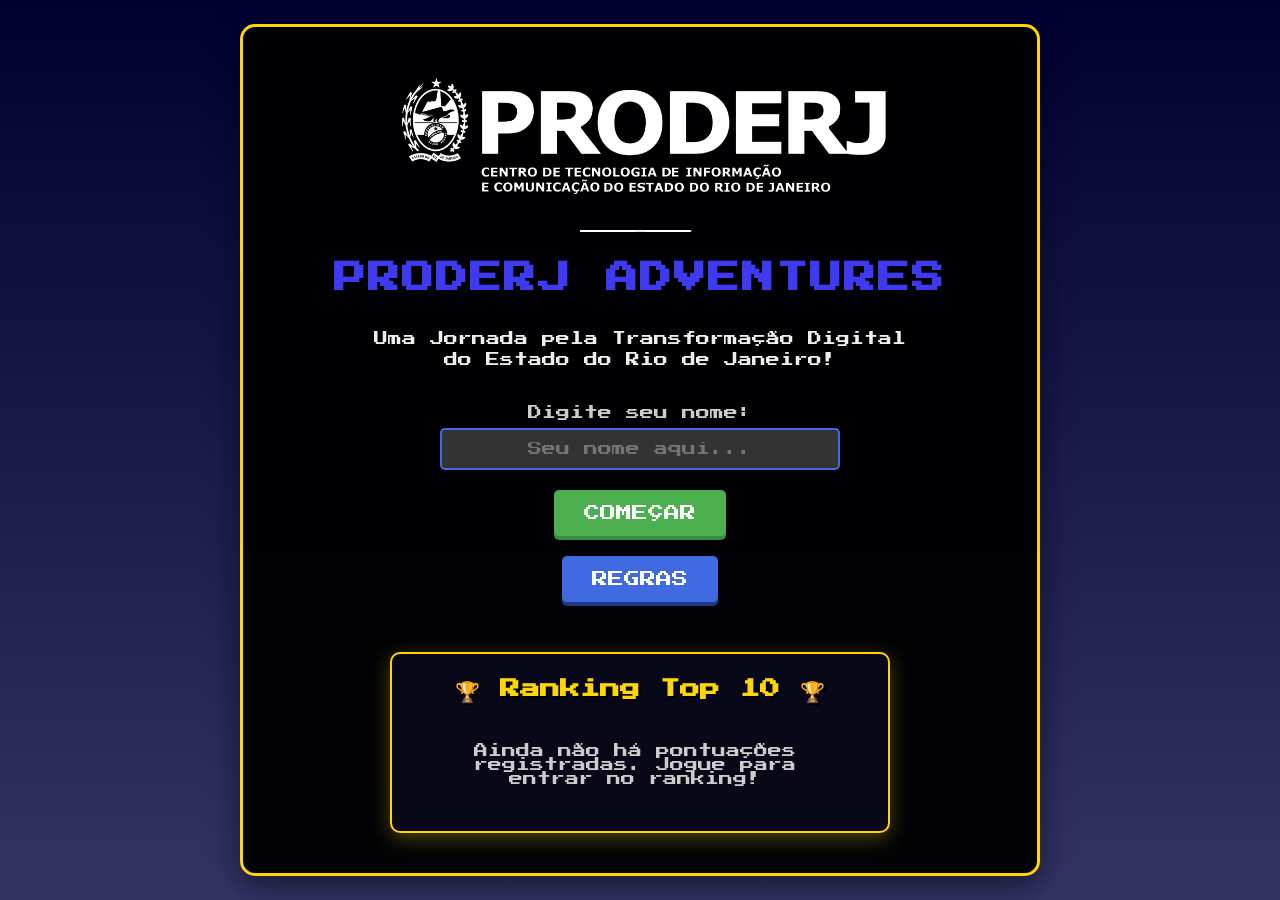
==== docs/index.html @ 59ae9b53 "Move o jogo para docs/ e prepara publicacao no GitHub Pages Reorganiza os arquivos do jogo (antes em" ====
<!DOCTYPE html>
<html lang="pt-br">
<head>
    <meta charset="UTF-8">
    <meta name="viewport" content="width=device-width, initial-scale=1.0">
    <title>PRODERJ Adventures — Jornada Digital</title>
    <link href="https://fonts.googleapis.com/css2?family=Press+Start+2P&display=swap" rel="stylesheet">
    <link rel="stylesheet" href="estilo.css">
    <link rel="stylesheet" href="animacoes.css">
</head>
<body>
    <!-- Tela de Login/Inicial -->
    <div class="tela-inicial" id="tela-inicial">
        <div class="container-login">
            <div class="logo-container">
                <img src="imagens/proderj_logo.png" alt="PRODERJ Logo" class="logo-proderj">
                <img src="imagens/mario_logo.png" alt="PRODERJ Adventures" class="logo-mario">
            </div>
            <h1 class="titulo-principal">PRODERJ ADVENTURES</h1>
            <p class="descricao-jogo">Uma Jornada pela Transformação Digital do Estado do Rio de Janeiro!</p>
            <div class="input-container">
                <label for="input-nome">Digite seu nome:</label>
                <input type="text" id="input-nome" placeholder="Seu nome aqui..." maxlength="20">
            </div>
            <button id="btn-comecar" class="btn-pixel">Começar</button>
            <button id="btn-regras" class="btn-pixel btn-secundario">Regras</button>
            <div id="ranking-container" class="ranking-container">
                <h2>🏆 Ranking Top 10 🏆</h2>
                <div id="ranking-lista" class="ranking-lista">
                    <!-- Ranking será carregado dinamicamente aqui -->
                </div>
            </div>
        </div>
    </div>

    <!-- Tela Principal do Jogo (inicialmente oculta) -->
    <div class="tela" id="tela-jogo" style="display: none;">
        <div class="painel-pause" id="painel-pause" style="display: none;">
    <h2>JOGO PAUSADO</h2>
    <button id="btn-continuar" class="btn-pixel">CONTINUAR</button>
    <button id="btn-voltar-menu-pause" class="btn-pixel btn-secundario">MENU PRINCIPAL</button>
</div>
<button id="btn-pause" class="btn-pause">⏸</button>
        <div class="marca-dagua"></div>
        <img src="imagens/mario.gif" class="Mario">
        <!-- Obstáculos serão adicionados dinamicamente aqui -->
        <!-- Elementos da UI (pontuação, game over, perguntas) serão adicionados pelo JS -->
    </div>

    <!-- Modal de Regras (inicialmente oculto) -->
    <div id="modal-regras" class="modal">
        <div class="modal-conteudo">
            <span class="fechar-modal" id="fechar-regras">&times;</span>
            <h2>📜 Regras do Jogo 📜</h2>
            <div class="regras-texto">
                <p><strong>Objetivo:</strong> Corra o máximo que puder com o robô, desviando dos obstáculos e respondendo corretamente às perguntas sobre as normas do PRODERJ nos checkpoints para ganhar imunidade e continuar!</p>
                <p><strong>Controles:</strong> Pressione a <strong>Barra de Espaço</strong> ou <strong>clique/toque</strong> na tela para fazer o robô pular.</p>
                <p><strong>Pontuação:</strong> Você ganha pontos continuamente enquanto corre.</p>
                <p><strong>Obstáculos:</strong> Canos e outros perigos aparecerão. Pule sobre eles para sobreviver!</p>
                <p><strong>Checkpoints:</strong> Ao atingir certas pontuações, você chegará a um checkpoint. O jogo pausará e uma pergunta sobre as normas do PRODERJ será exibida.</p>
                <p><strong>Quiz PRODERJ:</strong> Responda à pergunta corretamente para ganhar um período de <strong>imunidade</strong> temporária contra colisões e continuar o jogo. Se errar, é Game Over!</p>
                <p><strong>Imunidade:</strong> Durante a imunidade, o robô piscará e você não perderá se colidir com um obstáculo. Aproveite para avançar!</p>
                <p><strong>Pulo na Imunidade:</strong> Você pode pular normalmente mesmo durante o período de imunidade.</p>
                <p><strong>Game Over:</strong> O jogo termina se você colidir com um obstáculo (fora do período de imunidade) ou errar uma pergunta do checkpoint.</p>
                <p><strong>Ranking:</strong> Sua melhor pontuação será salva no ranking local. Tente chegar ao topo!</p>
            </div>
        </div>
    </div>

    <script src="api.js"></script>
    <script src="ranking.js"></script>
    <script src="perguntas_proderj.js"></script>
    <script src="script.js"></script>
</body>
</html>
---- docs/estilo.css ----
* {
    margin: 0;
    padding: 0;
    box-sizing: border-box;
    font-family: 'Press Start 2P', system-ui, sans-serif;
}

@import url('https://fonts.googleapis.com/css2?family=Press+Start+2P&display=swap');

body {
    background: linear-gradient(to bottom, #000033, #333366);
    display: flex;
    flex-direction: column;
    align-items: center;
    justify-content: center;
    min-height: 100vh;
    padding: 20px;
    color: #fff;
}
.tela {
    position: relative;
    z-index: 1;
}

/* Checkpoint progress bar */
.checkpoint-bar-container {
    width: 100%;
    height: 10px;
    background-color: rgba(255, 255, 255, 0.2);
    border-radius: 5px;
    margin-top: 10px;
    overflow: hidden;
}
/* Animação de vitória */
@keyframes confetti {
    0% { transform: translateY(0) rotate(0deg); opacity: 1; }
    100% { transform: translateY(100vh) rotate(360deg); opacity: 0; }
}

.tela-vitoria {
    position: fixed;
    top: 0;
    left: 0;
    width: 100%;
    height: 100%;
    background: rgba(0, 0, 0, 0.9);
    display: flex;
    justify-content: center;
    align-items: center;
    z-index: 100;
    flex-direction: column;
    font-family: 'Press Start 2P', cursive;
    color: #fff;
    text-align: center;
    display: none;
}



.mensagem-vitoria {
    background: rgba(74, 76, 173, 0.9);
    padding: 30px;
    border-radius: 16px;
    animation: fadeInUp 0.8s ease;
    box-shadow: 0 0 20px #00f;
    z-index: 101;
}

.confetti {
    position: absolute;
    width: 15px;
    height: 15px;
    background-color: #f00;
    opacity: 0;
    animation: confetti 3s ease-in forwards;
}

/* Cores variadas para os confetes */
.confetti:nth-child(2n) { background-color: #0f0; }
.confetti:nth-child(3n) { background-color: #00f; }
.confetti:nth-child(4n) { background-color: #ff0; }
.confetti:nth-child(5n) { background-color: #f0f; }
.confetti:nth-child(6n) { background-color: #0ff; }

.btn-vitoria {
    background-color: #ffd700;
    color: #000;
    border: none;
    padding: 15px 30px;
    margin-top: 20px;
    border-radius: 5px;
    cursor: pointer;
    font-size: 16px;
    font-family: 'Press Start 2P', cursive;
    transition: all 0.3s;
    z-index: 101;
}

.btn-vitoria:hover {
    background-color: #ffeb3b;
    transform: scale(1.05);
}

@keyframes fadeInUp {
    from {
        opacity: 0;
        transform: translateY(50px);
    }
    to {
        opacity: 1;
        transform: translateY(0);
    }
}



.checkpoint-bar {
    height: 100%;
    width: 0%;
    background: linear-gradient(to right, #4169e1, #4caf50);
    border-radius: 5px;
    transition: width 0.1s linear;
}

/* Lives display */
.vidas-container {
    margin-top: 5px;
    font-size: 14px;
}

/* --- Tela Inicial --- */
.tela-inicial {
    width: 100%;
    max-width: 800px;
    padding: 40px;
    background-color: rgba(0, 0, 0, 0.7);
    border-radius: 15px;
    box-shadow: 0 10px 30px rgba(0, 0, 0, 0.5);
    text-align: center;
    border: 3px solid #ffd700; /* Borda dourada */
    background-image: linear-gradient(rgba(0, 0, 0, 0.8), rgba(0, 0, 0, 0.8)), url('imagens/proderj_bg.png');
    background-size: cover;
    background-position: center;
    background-blend-mode: overlay;
}

.container-login {
    display: flex;
    flex-direction: column;
    align-items: center;
    gap: 20px;
}

.logo-container {
    display: flex;
    flex-direction: column;
    align-items: center;
    gap: 10px;
    margin-bottom: 10px;
}

.logo-proderj {
    width: 520px;
    height: auto;
    margin-bottom: 5px;
}

.logo-mario {
    width: 120px;
    height: auto;
}

.titulo-principal {
    color: #3d3af1; /* Azul PRODERJ */
    font-size: 32px;
    text-shadow: 3px 3px 0 #000, -1px -1px 0 #000, 1px -1px 0 #000, -1px 1px 0 #000, 1px 1px 0 #000;
    letter-spacing: 2px;
    margin-bottom: 0;
}

.subtitulo-principal {
    color: #4169e1; /* Azul PRODERJ */
    font-size: 24px;
    text-shadow: 2px 2px 0 #000, -1px -1px 0 #000, 1px -1px 0 #000, -1px 1px 0 #000, 1px 1px 0 #000;
    letter-spacing: 1px;
    margin-top: 5px;
}


.descricao-jogo {
    font-size: 14px;
    color: #eee;
    line-height: 1.5;
    max-width: 80%;
    margin: 15px auto;
}

.input-container {
    display: flex;
    flex-direction: column;
    align-items: center;
    gap: 8px;
    width: 100%;
    max-width: 400px;
}

.input-container label {
    font-size: 14px;
    color: #ccc;
}

.input-container input[type="text"] {
    padding: 12px 15px;
    border: 2px solid #4169e1; /* Azul PRODERJ */
    border-radius: 5px;
    background-color: #333;
    color: #fff;
    font-family: 'Press Start 2P', system-ui, sans-serif;
    font-size: 14px;
    width: 100%;
    text-align: center;
    transition: border-color 0.3s, box-shadow 0.3s;
}

.input-container input[type="text"]:focus {
    outline: none;
    border-color: #ffd700;
    box-shadow: 0 0 10px rgba(255, 215, 0, 0.5);
}

.btn-pixel {
    background-color: #4caf50; /* Verde */
    color: white;
    border: none;
    padding: 15px 30px;
    border-radius: 5px;
    cursor: pointer;
    font-size: 16px;
    text-transform: uppercase;
    transition: all 0.2s;
    box-shadow: 0 4px #388e3c; /* Sombra para efeito 3D */
    position: relative;
    top: 0;
}

.btn-pixel:hover {
    background-color: #388e3c;
    top: 2px; /* Efeito de pressionar */
    box-shadow: 0 2px #388e3c;
    transform: scale(1.03);
}

.btn-pixel:active {
    top: 4px;
    box-shadow: none;
}

.btn-secundario {
    background-color: #4169e1; /* Azul PRODERJ */
    box-shadow: 0 4px #1e3a8a;
}

.btn-secundario:hover {
    background-color: #1e3a8a;
    box-shadow: 0 2px #1e3a8a;
}

/* --- Ranking Styles --- */
.ranking-container {
    margin-top: 30px;
    width: 100%;
    max-width: 500px; /* Limita largura máxima */
    background-color: rgba(10, 10, 30, 0.8); /* Fundo escuro azulado */
    padding: 25px;
    border-radius: 10px;
    border: 2px solid #ffd700; /* Borda dourada */
    box-shadow: 0 5px 20px rgba(255, 215, 0, 0.3);
}

.ranking-container h2 {
    color: #ffd700;
    font-size: 20px;
    margin-bottom: 20px;
    text-align: center;
    text-shadow: 2px 2px 0 #000;
}

#ranking-lista {
    max-height: 250px; /* Aumenta altura máxima */
    overflow-y: auto;
    padding-right: 10px; /* Espaço para scrollbar */
    /* Estilização da scrollbar (opcional, pode variar entre navegadores) */
    scrollbar-width: thin;
    scrollbar-color: #ffd700 rgba(10, 10, 30, 0.8);
}

#ranking-lista::-webkit-scrollbar {
    width: 8px;
}

#ranking-lista::-webkit-scrollbar-track {
    background: rgba(10, 10, 30, 0.8);
    border-radius: 4px;
}

#ranking-lista::-webkit-scrollbar-thumb {
    background-color: #ffd700;
    border-radius: 4px;
    border: 1px solid rgba(10, 10, 30, 0.8);
}

.ranking-tabela {
    width: 100%;
    border-collapse: collapse;
    font-size: 13px; /* Aumenta um pouco o tamanho da fonte */
}

.ranking-tabela th,
.ranking-tabela td {
    padding: 10px 15px; /* Aumenta padding */
    text-align: left;
    border-bottom: 1px solid rgba(255, 215, 0, 0.3); /* Linha dourada sutil */
}

.ranking-tabela th {
    background-color: rgba(255, 215, 0, 0.1); /* Fundo levemente dourado */
    color: #ffd700;
    text-align: center;
}

.ranking-tabela td {
    color: #eee;
}

.ranking-tabela tr:last-child td {
    border-bottom: none;
}

.ranking-tabela .posicao {
    text-align: center;
    font-weight: bold;
    color: #ffd700;
    width: 50px; /* Largura fixa para posição */
}

.ranking-tabela .nome {
    color: #fff; /* Nome em branco para destaque */
    font-weight: normal;
}

.ranking-tabela .pontuacao {
    text-align: right;
    font-weight: bold;
    color: #90EE90; /* Verde claro para pontos */
    width: 100px; /* Largura fixa para pontuação */
}

/* Destaques Top 3 */
.ranking-tabela tr.rank-1 td {
    background-color: rgba(255, 215, 0, 0.2); /* Fundo dourado */
    font-weight: bold;
}
.ranking-tabela tr.rank-1 .posicao {
    color: #fff;
    text-shadow: 0 0 5px #ffd700;
}

.ranking-tabela tr.rank-2 td {
    background-color: rgba(192, 192, 192, 0.15); /* Fundo prateado */
}
.ranking-tabela tr.rank-2 .posicao {
    color: #c0c0c0;
}

.ranking-tabela tr.rank-3 td {
    background-color: rgba(205, 127, 50, 0.15); /* Fundo bronze */
}
.ranking-tabela tr.rank-3 .posicao {
    color: #cd7f32;
}

/* Mensagens de estado */
.carregando-ranking,
.erro-ranking,
.sem-pontuacoes {
    text-align: center;
    color: #ccc;
    font-size: 14px;
    padding: 20px;
}

/* --- Tela do Jogo --- */
.tela {
    width: 100%;
    max-width: 1500px;
    height: 700px;
    margin: auto;
    border-bottom: #000000 15px solid; /* Azul PRODERJ */
    position: relative;
    background: linear-gradient(#303d8a, #694492);
    overflow: hidden;
    box-shadow: 0 10px 30px rgba(0, 0, 0, 0.5);
    border-radius: 10px 10px 0 0;
}

/* Marca d'água PRODERJ */
.marca-dagua {
    position: absolute;
    top: 0;
    left: 0;
    width: 100%;
    height: 100%;
    background-image: url('imagens/proderj_watermark.png');
    background-repeat: no-repeat;
    background-position: center;
    background-size: 40%;
    opacity: 0.5; /* Aumentada a opacidade */
    pointer-events: none;
    z-index: 2;
}

.obstaculo {
    position: absolute;
    bottom: 0; /* Garante que o obstáculo comece no chão */
    z-index: 5; /* Atrás do Mario */
    filter: drop-shadow(2px 4px 6px rgba(0, 0, 0, 0.3));
}

.cano-baixo, .cano-medio, .cano-alto {
    width: 800px;
    animation: animaCano 1.8s infinite linear;
}

/* Adicionar classes específicas se necessário para altura */
.cano-baixo { height: 400px; } /* Exemplo */
.cano-medio { height: 150px; } /* Exemplo */
.cano-alto { height: 200px; } /* Exemplo */

@keyframes animaCano {
    from { right: -80px; }
    to { right: 100%; }
}

.Mario {
    width: 150px; /* Tamanho do personagem */
    position: absolute;
    bottom: 0;
    left: 50px;
    transition: transform 0.1s;
    filter: drop-shadow(2px 4px 6px rgba(0, 0, 0, 0.2));
    z-index: 10;
}

.pulo {
    animation: marioPulando 500ms ease-out;
}

@keyframes marioPulando {
    0% {bottom: 0; transform: rotate(0deg);}
    20% {transform: rotate(-5deg);}
    50% {bottom: 250px; transform: rotate(0deg);}
    80% {transform: rotate(5deg);}
    100% {bottom: 0; transform: rotate(0deg);}
}

.imunidade {
    animation: piscar 0.3s infinite alternate;
}
.btn-pixel:hover {
    transform: scale(1.05);
    transition: transform 0.2s ease-in-out;
}

@keyframes piscar {
    from { opacity: 1; }
    to { opacity: 0.5; }
}


/* --- Elementos da UI no Jogo --- */
.painel-pontuacao {
    position: absolute;
    top: 20px;
    left: 20px;
    background-color: rgba(10, 10, 30, 0.8); /* Fundo escuro */
    color: white;
    padding: 10px 15px;
    border-radius: 5px;
    font-size: 14px;
    z-index: 20;
    display: flex;
    flex-direction: column;
    gap: 5px;
    box-shadow: 0 2px 10px rgba(0, 0, 0, 0.3);
    border: 1px solid #4169e1;
}

.checkpoint-bar-container {
    width: 150px; /* Largura da barra */
    height: 8px;
    background-color: rgba(255, 255, 255, 0.2);
    border-radius: 4px;
    margin-top: 5px;
    overflow: hidden;
}

.checkpoint-bar {
    height: 100%;
    width: 0%;
    background: linear-gradient(to right, #4169e1, #ffd700); /* Gradiente azul para dourado */
    border-radius: 4px;
    transition: width 0.1s linear;
}

.vidas-container {
    margin-top: 5px;
    font-size: 14px;
}

.painel-game-over {
    position: absolute;
    top: 50%;
    left: 50%;
    transform: translate(-50%, -50%);
    background-color: rgba(0, 0, 0, 0.85);
    color: white;
    padding: 30px;
    border-radius: 10px;
    text-align: center;
    z-index: 50;
    display: none; /* Controlado por JS */
    flex-direction: column;
    gap: 15px;
    box-shadow: 0 0 30px rgba(0, 0, 0, 0.5);
    border: 2px solid #ff5252;
    min-width: 350px;
}

.painel-game-over h2 {
    color: #ff5252;
    font-size: 28px;
    margin-bottom: 10px;
}

.painel-game-over p {
    margin-bottom: 15px;
    font-size: 16px;
}

.painel-game-over button {
    background-color: #4caf50;
    color: white;
    border: none;
    padding: 12px 20px;
    margin: 5px;
    border-radius: 5px;
    cursor: pointer;
    font-size: 16px;
    transition: all 0.2s;
    font-family: 'Press Start 2P', system-ui, sans-serif;
}

.painel-game-over button:hover {
    background-color: #388e3c;
    transform: scale(1.05);
}

.animacao-game-over img {
    width: 80px;
    height: auto;
    margin-bottom: 15px;
}

.painel-game-over .btn-pixel {
    margin: 5px;
}

.painel-perguntas {
    position: absolute;
    top: 50%;
    left: 50%;
    transform: translate(-50%, -50%);
    background-color: rgba(0, 0, 0, 0.9);
    color: white;
    padding: 24px 30px;
    border-radius: 10px;
    text-align: center;
    z-index: 60;
    display: flex;
    flex-direction: column;
    gap: 16px;
    box-shadow: 0 0 30px rgba(65, 105, 225, 0.5); /* Azul PRODERJ */
    border: 3px solid #4169e1; /* Azul PRODERJ */
    width: 90%;
    max-width: 740px;
    max-height: 92%;
    overflow-y: auto;
}

.painel-perguntas h2 {
    color: #4169e1; /* Azul PRODERJ */
    font-size: 22px;
    margin-bottom: 6px;
    text-shadow: 2px 2px 4px rgba(0, 0, 0, 0.5);
}

.pergunta-container {
    display: flex;
    flex-direction: column;
    gap: 16px;
}

.pergunta-container p {
    font-size: 15px;
    line-height: 1.45;
    margin-bottom: 6px;
}

#opcoes-container {
    display: flex;
    flex-direction: column;
    gap: 10px;
}

.opcao-btn {
    background-color: #4169e1; /* Azul PRODERJ */
    color: white;
    border: none;
    padding: 14px 16px;
    border-radius: 5px;
    cursor: pointer;
    font-size: 14px;
    text-align: left;
    transition: all 0.2s;
    line-height: 1.4;
    font-family: 'Press Start 2P', system-ui, sans-serif;
}

.opcao-btn:hover {
    background-color: #1e3a8a;
    transform: translateX(5px);
}

.resposta-correta {
    background-color: #4caf50 !important;
    border: 2px solid #fff;
}

.resposta-incorreta {
    background-color: #f44336 !important;
    border: 2px solid #fff;
}

/* --- Feedback / explicação após responder --- */
.feedback-resposta {
    display: flex;
    flex-direction: column;
    gap: 8px;
    margin-top: 4px;
    padding: 12px 14px;
    border-radius: 8px;
    background-color: rgba(65, 105, 225, 0.12);
    border: 1px solid rgba(65, 105, 225, 0.5);
    animation: aparecerFeedback 0.3s ease-out;
}

.feedback-resposta .feedback-ok {
    color: #4caf50;
    font-size: 15px;
}

.feedback-resposta .feedback-erro {
    color: #f44336;
    font-size: 15px;
}

.feedback-resposta #feedback-explicacao {
    font-size: 12px;
    line-height: 1.55;
    color: #eee;
}

.btn-continuar-quiz {
    text-align: center !important;
    background-color: #4caf50 !important;
    align-self: center;
    min-width: 180px;
    margin-top: 2px;
}

.btn-continuar-quiz:hover {
    background-color: #388e3c !important;
    transform: none;
}

@keyframes aparecerFeedback {
    from { opacity: 0; transform: translateY(10px); }
    to   { opacity: 1; transform: translateY(0); }
}

/* --- Modal de Regras --- */
.modal {
    display: none;
    position: fixed;
    z-index: 100;
    left: 0;
    top: 0;
    width: 100%;
    height: 100%;
    overflow: auto;
    background-color: rgba(0, 0, 0, 0.8);
    align-items: center;
    justify-content: center;
}

.modal-conteudo {
    background-color: #222;
    margin: auto;
    padding: 24px 30px;
    border: 3px solid #4169e1;
    border-radius: 10px;
    width: 90%;
    max-width: 620px;
    max-height: 85vh;
    overflow-y: auto;
    box-shadow: 0 5px 15px rgba(0, 0, 0, 0.5);
    position: relative;
    color: #eee;
    background-image: linear-gradient(rgba(0, 0, 0, 0.9), rgba(0, 0, 0, 0.9)), url('imagens/proderj_bg.png');
    background-size: cover;
    background-position: center;
    background-blend-mode: overlay;
}

.fechar-modal {
    color: #aaa;
    position: absolute;
    top: 10px;
    right: 20px;
    font-size: 32px;
    font-weight: bold;
    cursor: pointer;
    transition: color 0.3s;
}

.fechar-modal:hover,
.fechar-modal:focus {
    color: #fff;
    text-decoration: none;
}

.modal-conteudo h2 {
    color: #4169e1;
    text-align: center;
    margin-bottom: 16px;
    font-size: 24px;
}

.regras-texto p {
    font-size: 14px;
    line-height: 1.5;
    margin-bottom: 10px;
}

.regras-texto strong {
    color: #4169e1;
}

/* --- Responsividade --- */
@media (max-width: 768px) {
    .tela-inicial {
        padding: 30px;
        max-width: 95%;
    }
    .titulo-principal { font-size: 28px; }
    .descricao-jogo { font-size: 13px; }
    .btn-pixel { font-size: 14px; padding: 12px 25px; }
    .ranking-container h2 { font-size: 18px; }
    .ranking-tabela { font-size: 12px; }
    .ranking-tabela th, .ranking-tabela td { padding: 8px 10px; }

    .tela { height: 500px; max-width: 95%; }
    .Mario { width: 120px; }
    .cano-baixo, .cano-medio, .cano-alto { width: 60px; }
    .painel-pontuacao { font-size: 12px; padding: 8px 12px; }
    .painel-perguntas h2 { font-size: 20px; }
    .pergunta-container p { font-size: 14px; }
    .opcao-btn { font-size: 13px; padding: 12px; }
    .modal-conteudo { padding: 20px; }
    .modal-conteudo h2 { font-size: 20px; }
    .regras-texto p { font-size: 13px; }
}

@media (max-width: 480px) {
    body { padding: 10px; }
    .tela-inicial { padding: 20px; }
    .titulo-principal { font-size: 22px; }
    .descricao-jogo { font-size: 12px; }
    .input-container input[type="text"] { font-size: 12px; padding: 10px 12px; }
    .btn-pixel { font-size: 12px; padding: 10px 20px; }
    .ranking-container { padding: 15px; }
    .ranking-container h2 { font-size: 16px; }
    .ranking-tabela { font-size: 11px; }
    .ranking-tabela th, .ranking-tabela td { padding: 6px 8px; }
    .ranking-tabela .posicao { width: 35px; }
    .ranking-tabela .pontuacao { width: 70px; }

    .tela { height: 400px; }
    .Mario { width: 100px; }
    .cano-baixo, .cano-medio, .cano-alto { width: 50px; }
    .painel-pontuacao { font-size: 11px; padding: 6px 10px; gap: 3px; }
    .checkpoint-bar-container { width: 100px; height: 6px; }
    .painel-perguntas { padding: 15px; max-width: 90%; }
    .painel-perguntas h2 { font-size: 18px; }
    .pergunta-container p { font-size: 13px; }
    .opcao-btn { font-size: 12px; padding: 10px; }
    .modal-conteudo { width: 95%; padding: 15px; }
    .modal-conteudo h2 { font-size: 18px; }
    .regras-texto p { font-size: 12px; }
}
@media (max-width: 768px) {
    .btn-pause {
        width: 35px;
        height: 35px;
        font-size: 20px;
        top: 15px;
        right: 15px;
    }
    
    .painel-pause {
        padding: 20px;
        width: 90%;
    }
    
    .painel-pause h2 {
        font-size: 24px;
    }
}

@media (max-width: 480px) {
    .btn-pause {
        width: 30px;
        height: 30px;
        font-size: 18px;
        top: 10px;
        right: 10px;
    }
    
    .painel-pause {
        padding: 15px;
    }
    
    .painel-pause h2 {
        font-size: 20px;
    }
}
---- docs/animacoes.css ----
/* Animação de pulo */
.Mario.pulo {
    animation: pulo 1s ease-out; /* Duração e timing do pulo */
}
/* Animação de perder vida */
@keyframes perderVida {
    0% { transform: scale(1); }
    50% { transform: scale(1.3); }
    100% { transform: scale(1); }
}

/* Botão de pause */
.btn-pause {
    position: absolute;
    top: 20px;
    right: 20px;
    background-color: rgba(255, 255, 255, 0.2);
    border: none;
    color: white;
    font-size: 24px;
    width: 50px;
    height: 50px;
    border-radius: 50%;
    cursor: pointer;
    z-index: 100;
    transition: all 0.3s;
    display: flex;
    align-items: center;
    justify-content: center;
    box-shadow: 0 2px 5px rgba(0, 0, 0, 0.3);
    text-shadow: 1px 1px 2px rgba(0, 0, 0, 0.5);
}

.btn-pause:hover {
    background-color: rgba(255, 255, 255, 0.4);
    transform: scale(1.1);
    box-shadow: 0 3px 8px rgba(0, 0, 0, 0.4);
}

.btn-pause:active {
    transform: scale(0.95);
}

/* Painel de pause */
.painel-pause {
    position: absolute;
    top: 50%;
    left: 50%;
    transform: translate(-50%, -50%);
    background-color: rgba(0, 0, 0, 0.9);
    color: white;
    padding: 30px;
    border-radius: 10px;
    text-align: center;
    z-index: 99;
    display: flex;
    flex-direction: column;
    gap: 20px;
    border: 3px solid #4169e1;
    box-shadow: 0 0 30px rgba(65, 105, 225, 0.5);
    width: 80%;
    max-width: 400px;
    display: none; 
}

.painel-pause h2 {
    color: #ffd700;
    font-size: 28px;
    margin-bottom: 10px;
    text-shadow: 2px 2px 4px rgba(0, 0, 0, 0.5);
}

.btn-pause::after {
    content: '';
    position: absolute;
    top: -5px;
    left: -5px;
    right: -5px;
    bottom: -5px;
    border-radius: 50%;
    background: radial-gradient(circle at center, rgba(255,255,255,0.4) 0%, transparent 70%);
    opacity: 0;
    transition: opacity 0.3s;
}

/* Responsividade */
@media (max-width: 768px) {
    .btn-pause {
        width: 45px;
        height: 45px;
        font-size: 22px;
    }
    
    .painel-pause {
        padding: 25px;
        width: 90%;
    }
    
    .painel-pause h2 {
        font-size: 24px;
    }
}

@media (max-width: 480px) {
    .btn-pause {
        width: 40px;
        height: 40px;
        font-size: 20px;
        top: 15px;
        right: 15px;
    }
    
    .painel-pause {
        padding: 20px;
    }
    
    .painel-pause h2 {
        font-size: 20px;
    }
}

.animacao-perder-vida {
    position: fixed;
    top: 0;
    left: 0;
    width: 100%;
    height: 100%;
    background-color: rgba(255, 0, 0, 0.3);
    z-index: 30;
    animation: perderVida 0.5s ease-out;
    pointer-events: none;
    display: flex;
    justify-content: center;
    align-items: center;
}

.mensagem-perder-vida {
    font-size: 48px;
    color: white;
    text-shadow: 3px 3px 0 #000, -1px -1px 0 #000, 1px -1px 0 #000, -1px 1px 0 #000;
    animation: pulse 0.5s infinite alternate;
}

@keyframes pulse {
    from { transform: scale(1); opacity: 1; }
    to { transform: scale(1.2); opacity: 0.8; }
}

/* Efeito de tremor na tela 
@keyframes shakeScreen {
    0% { transform: translateX(0); }
    25% { transform: translateX(-10px); }
    50% { transform: translateX(10px); }
    75% { transform: translateX(-10px); }
    100% { transform: translateX(0); }
}

.tela-tremendo {
    animation: shakeScreen 0.3s linear;
}
*/
/* Animação do cano */
@keyframes animaCano {
    from {
        right: -80px; /* Começa fora da tela */
    }
    to {
        right: 100%; /* Termina fora da tela à esquerda */
    }
}

.obstaculo {
    position: absolute;
    bottom: 0;
    width: 80px; /* Largura padrão do cano */
    height: 200px; /* Altura padrão do cano */
    /* A animação será aplicada via JS ou classe específica */
    animation-duration: var(--velocidade-jogo, 2.5s); /* Usa variável CSS */
    animation-timing-function: linear;
    animation-iteration-count: 1; /* Animação única por cano */
    animation-name: animaCano;
    animation-play-state: running;
}

/* Ajustes de altura para diferentes canos (se necessário) */
.cano-medio {
    height: 120px;
}

.cano-alto {
    height: 150px;
}

/* Animação de imunidade */
@keyframes piscar {
    0%, 100% { opacity: 1; }
    50% { opacity: 0.5; }
}

.Mario.imunidade {
    animation: piscar 0.2s linear infinite;
}

/* Estilos para animações de game over e fluxo de reinício */

/* Animação de game over */
.animacao-game-over {
    position: relative;
    width: 100%;
    height: 150px;
    margin: 20px 0;
    overflow: hidden;
    display: flex;
    flex-direction: column;
    align-items: center;
    justify-content: center;
}

.img-game-over {
    width: 115px;
    height: auto;
    animation: shake 0.5s ease-in-out infinite, fadeIn 0.3s ease-in;
}

.texto-game-over {
    font-size: 24px;
    color: #ff5252;
    margin-top: 15px;
    text-shadow: 2px 2px 4px rgba(0, 0, 0, 0.5);
    animation: pulseText 1s ease-in-out infinite;
}

@keyframes shake {
    0%, 100% { transform: translateX(0); }
    25% { transform: translateX(-5px) rotate(-5deg); }
    75% { transform: translateX(5px) rotate(5deg); }
}

@keyframes pulseText {
    0%, 100% { transform: scale(1); opacity: 1; }
    50% { transform: scale(1.1); opacity: 0.9; }
}

@keyframes fadeIn {
    from { opacity: 0; transform: scale(0.5); }
    to { opacity: 1; transform: scale(1); }
}


/* Animação de resposta incorreta */
.resposta-incorreta-animacao {
    position: fixed;
    top: 0;
    left: 0;
    width: 100%;
    height: 100%;
    background-color: rgba(255, 0, 0, 0.3);
    z-index: 100;
    animation: flashRed 0.5s ease-in-out;
    pointer-events: none;
}

@keyframes flashRed {
    0%, 100% { opacity: 0; }
    50% { opacity: 1; }
}

/* Botões de reinício */
.botoes-reinicio {
    display: flex;
    flex-direction: column;
    gap: 15px;
    margin-top: 20px;
    width: 100%;
}

.btn-reiniciar, .btn-checkpoint {
    background-color: #4caf50;
    color: white;
    border: none;
    padding: 15px 20px;
    border-radius: 8px;
    cursor: pointer;
    font-size: 18px;
    font-family: "Press Start 2P", system-ui, sans-serif;
    transition: all 0.3s ease;
    text-align: center;
    box-shadow: 0 4px 6px rgba(0, 0, 0, 0.3);
}

.btn-reiniciar:hover, .btn-checkpoint:hover {
    background-color: #388e3c;
    transform: translateY(-3px);
    box-shadow: 0 6px 8px rgba(0, 0, 0, 0.4);
}

.btn-reiniciar:active, .btn-checkpoint:active {
    transform: translateY(1px);
    box-shadow: 0 2px 4px rgba(0, 0, 0, 0.3);
}

.btn-checkpoint {
    background-color: #2196f3;
}

.btn-checkpoint:hover {
    background-color: #1976d2;
}

/* Efeito de explosão para game over */
.explosao {
    position: absolute;
    width: 100px;
    height: 100px;
    background: radial-gradient(circle, #ff5252, transparent);
    border-radius: 50%;
    opacity: 0;
    animation: explode 0.5s ease-out forwards;
}
@keyframes explode {
    0% { transform: scale(0); opacity: 1; }
    100% { transform: scale(3); opacity: 0; }
}

/* Painel de ranking */
.painel-ranking {
    position: absolute;
    top: 50%;
    left: 50%;
    transform: translate(-50%, -50%);
    background-color: rgba(0, 0, 0, 0.85);
    color: white;
    padding: 20px;
    border-radius: 10px;
    z-index: 25;
    width: 90%;
    max-width: 600px;
    max-height: 400px;
    overflow-y: auto;
    box-shadow: 0 0 20px rgba(255, 215, 0, 0.4);
    border: 2px solid #ffd700;
    display: none;
}

.ranking-header {
    display: flex;
    justify-content: space-between;
    align-items: center;
    margin-bottom: 15px;
    border-bottom: 1px solid #ffd700;
    padding-bottom: 10px;
}

.ranking-header h3 {
    color: #ffd700;
    font-size: 20px;
    margin: 0;
}

.btn-atualizar {
    background-color: #ffd700;
    color: #000;
    border: none;
    padding: 5px 10px;
    border-radius: 5px;
    cursor: pointer;
    font-size: 12px;
    transition: all 0.2s;
}

.btn-atualizar:hover {
    background-color: #ffeb3b;
}

.ranking-tabela, .historico-tabela {
    width: 100%;
    border-collapse: collapse;
    font-size: 14px;
}

.ranking-tabela th, .historico-tabela th {
    background-color: rgba(255, 215, 0, 0.2);
    padding: 8px;
    text-align: left;
    color: #ffd700;
}

.ranking-tabela td, .historico-tabela td {
    padding: 8px;
    border-bottom: 1px solid rgba(255, 255, 255, 0.1);
}

.ranking-tabela tr:last-child td, .historico-tabela tr:last-child td {
    border-bottom: none;
}

.destaque-usuario {
    background-color: rgba(255, 215, 0, 0.1);
    font-weight: bold;
}

/* Painel de histórico */
.painel-historico {
    margin-top: 20px;
    background-color: rgba(0, 0, 0, 0.7);
    border-radius: 8px;
    padding: 15px;
    max-height: 200px;
    overflow-y: auto;
    display: none;
}

.historico-header {
    margin-bottom: 10px;
    border-bottom: 1px solid rgba(255, 255, 255, 0.2);
    padding-bottom: 5px;
}

.historico-header h3 {
    color: #2196f3;
    font-size: 18px;
    margin: 0;
}

.historico-info {
    margin-bottom: 10px;
    font-size: 14px;
}

/* Responsividade para telas menores */
@media (max-width: 768px) {
    .ranking-tabela, .historico-tabela {
        font-size: 12px;
    }
    
    .ranking-tabela th, .historico-tabela th,
    .ranking-tabela td, .historico-tabela td {
        padding: 6px 4px;
    }
    
    .texto-game-over {
        font-size: 20px;
    }
    
    .btn-reiniciar, .btn-checkpoint {
        padding: 12px 15px;
        font-size: 16px;
    }
}

@media (max-width: 480px) {
    .ranking-tabela, .historico-tabela {
        font-size: 10px;
    }
    
    .painel-ranking, .painel-historico {
        padding: 10px;
    }
    
    .ranking-header h3, .historico-header h3 {
        font-size: 16px;
    }
    
    .texto-game-over {
        font-size: 18px;
    }
}


/* --- Feedback flutuante de pontuação ("-150", "Imunidade!") --- */
.feedback-flutuante {
    position: absolute;
    top: 38%;
    left: 50%;
    transform: translateX(-50%);
    font-family: 'Press Start 2P', system-ui, sans-serif;
    font-size: 22px;
    font-weight: bold;
    pointer-events: none;
    z-index: 70;
    text-shadow: 2px 2px 0 rgba(0, 0, 0, 0.7);
    animation: subirEsvaecer 1s ease-out forwards;
    white-space: nowrap;
}

.feedback-flutuante.negativo { color: #ff5252; }
.feedback-flutuante.positivo { color: #4dff88; }

@keyframes subirEsvaecer {
    0%   { opacity: 0; transform: translate(-50%, 0) scale(0.7); }
    20%  { opacity: 1; transform: translate(-50%, -20px) scale(1.15); }
    100% { opacity: 0; transform: translate(-50%, -90px) scale(1); }
}
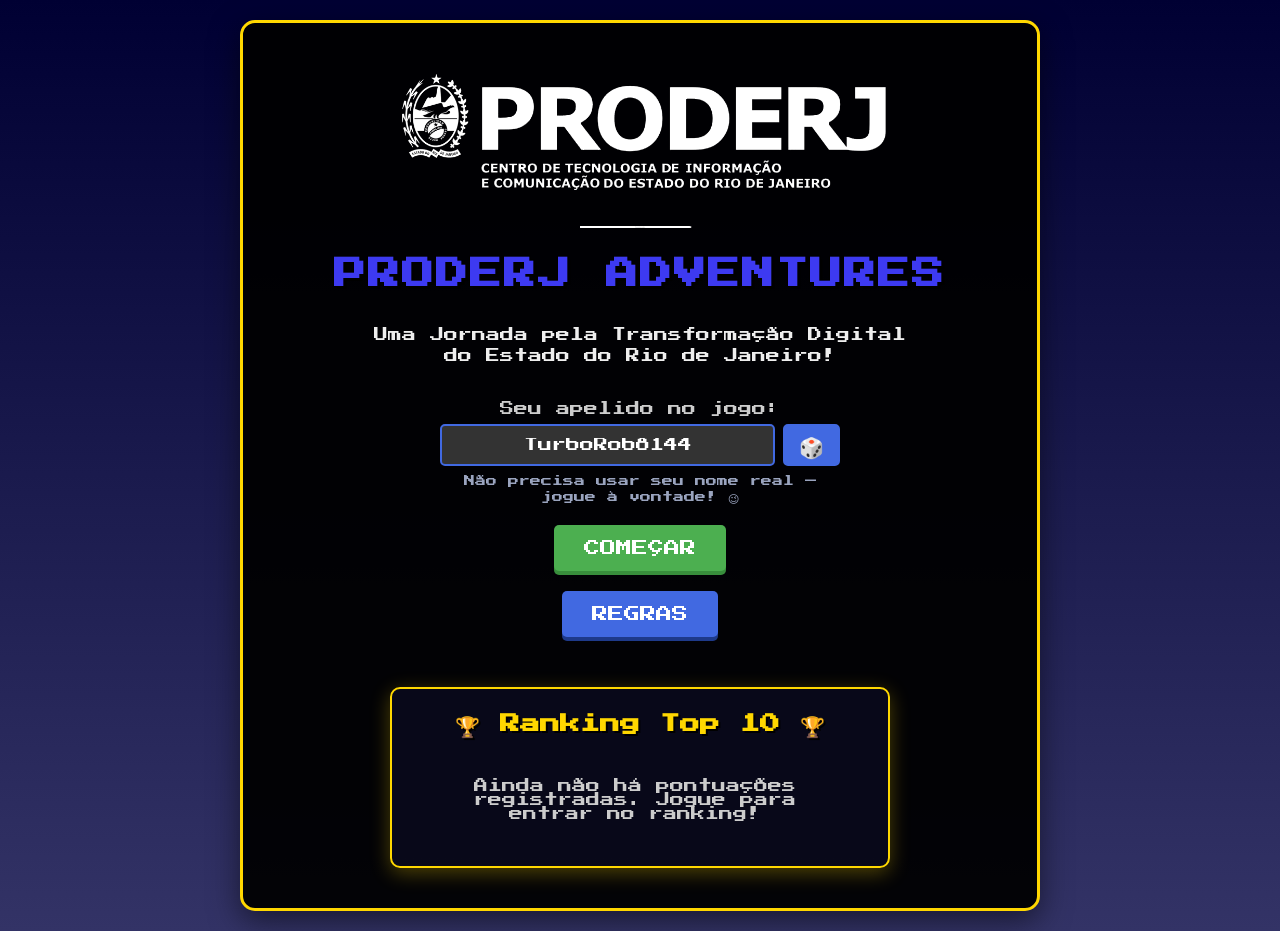
==== commit 6930ca85: "Apelidos aleatórios no lugar do nome real Atende à preocupação de privacidade: em vez de pedir o nom" ====
--- a/docs/index.html
+++ b/docs/index.html
@@ -19,8 +19,12 @@
             <h1 class="titulo-principal">PRODERJ ADVENTURES</h1>
             <p class="descricao-jogo">Uma Jornada pela Transformação Digital do Estado do Rio de Janeiro!</p>
             <div class="input-container">
-                <label for="input-nome">Digite seu nome:</label>
-                <input type="text" id="input-nome" placeholder="Seu nome aqui..." maxlength="20">
+                <label for="input-nome">Seu apelido no jogo:</label>
+                <div class="nick-linha">
+                    <input type="text" id="input-nome" placeholder="Seu apelido..." maxlength="24">
+                    <button type="button" id="btn-sortear-nome" class="btn-dado" title="Sortear outro apelido">🎲</button>
+                </div>
+                <small class="nick-dica">Não precisa usar seu nome real — jogue à vontade! 😉</small>
             </div>
             <button id="btn-comecar" class="btn-pixel">Começar</button>
             <button id="btn-regras" class="btn-pixel btn-secundario">Regras</button>
--- a/docs/estilo.css
+++ b/docs/estilo.css
@@ -226,6 +226,47 @@
     outline: none;
     border-color: #ffd700;
     box-shadow: 0 0 10px rgba(255, 215, 0, 0.5);
+}
+
+/* Linha com o campo de apelido + botão de dado */
+.nick-linha {
+    display: flex;
+    gap: 8px;
+    width: 100%;
+    align-items: stretch;
+}
+
+.input-container .nick-linha input[type="text"] {
+    flex: 1;
+    width: auto;
+}
+
+.btn-dado {
+    background-color: #4169e1; /* Azul PRODERJ */
+    border: 2px solid #4169e1;
+    border-radius: 5px;
+    color: #fff;
+    font-size: 20px;
+    padding: 0 14px;
+    cursor: pointer;
+    transition: transform 0.2s, background-color 0.2s;
+    line-height: 1;
+}
+
+.btn-dado:hover {
+    background-color: #1e3a8a;
+    transform: rotate(-15deg) scale(1.1);
+}
+
+.btn-dado:active {
+    transform: rotate(20deg) scale(0.95);
+}
+
+.nick-dica {
+    font-size: 11px;
+    color: #9aa4bf;
+    text-align: center;
+    line-height: 1.4;
 }
 
 .btn-pixel {
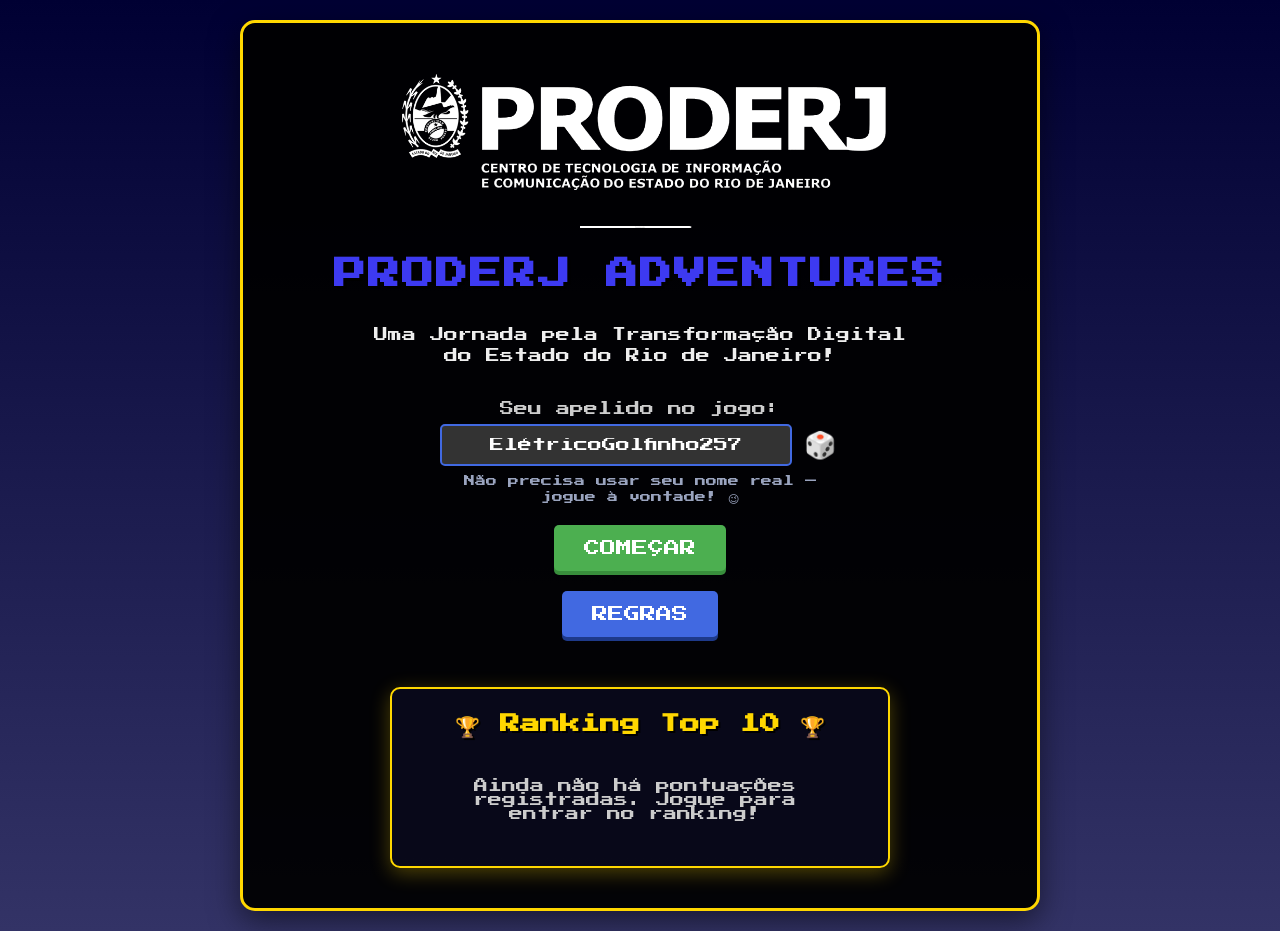
==== commit d412e7f1: "Corrige cache dos assets e redesenha o botão de dado - Adiciona cache-busting (?v=2) nos CSS/JS para" ====
--- a/docs/index.html
+++ b/docs/index.html
@@ -5,8 +5,8 @@
     <meta name="viewport" content="width=device-width, initial-scale=1.0">
     <title>PRODERJ Adventures — Jornada Digital</title>
     <link href="https://fonts.googleapis.com/css2?family=Press+Start+2P&display=swap" rel="stylesheet">
-    <link rel="stylesheet" href="estilo.css">
-    <link rel="stylesheet" href="animacoes.css">
+    <link rel="stylesheet" href="estilo.css?v=2">
+    <link rel="stylesheet" href="animacoes.css?v=2">
 </head>
 <body>
     <!-- Tela de Login/Inicial -->
@@ -71,9 +71,9 @@
         </div>
     </div>
 
-    <script src="api.js"></script>
-    <script src="ranking.js"></script>
-    <script src="perguntas_proderj.js"></script>
-    <script src="script.js"></script>
+    <script src="api.js?v=2"></script>
+    <script src="ranking.js?v=2"></script>
+    <script src="perguntas_proderj.js?v=2"></script>
+    <script src="script.js?v=2"></script>
 </body>
 </html>
--- a/docs/estilo.css
+++ b/docs/estilo.css
@@ -242,24 +242,23 @@
 }
 
 .btn-dado {
-    background-color: #4169e1; /* Azul PRODERJ */
-    border: 2px solid #4169e1;
-    border-radius: 5px;
+    background: transparent;
+    border: none;
     color: #fff;
-    font-size: 20px;
-    padding: 0 14px;
+    font-size: 26px;
+    padding: 0 4px;
     cursor: pointer;
-    transition: transform 0.2s, background-color 0.2s;
+    transition: transform 0.2s;
     line-height: 1;
+    font-family: system-ui, "Segoe UI Emoji", "Noto Color Emoji", sans-serif;
 }
 
 .btn-dado:hover {
-    background-color: #1e3a8a;
-    transform: rotate(-15deg) scale(1.1);
+    transform: rotate(-18deg) scale(1.2);
 }
 
 .btn-dado:active {
-    transform: rotate(20deg) scale(0.95);
+    transform: rotate(20deg) scale(0.9);
 }
 
 .nick-dica {
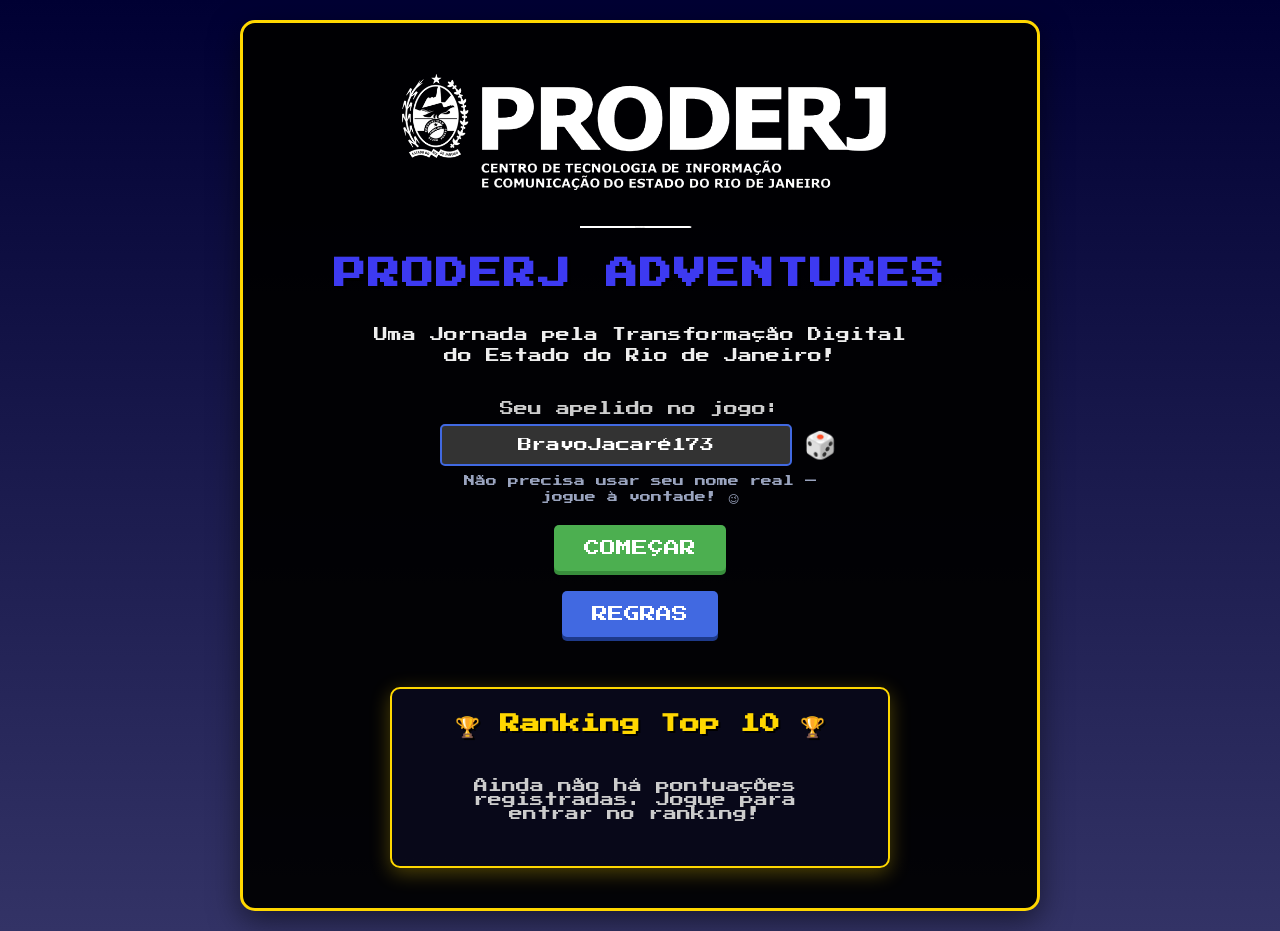
==== commit 34e60d2c: "Substitui todas as perguntas por questões focadas em LGPD As perguntas antigas eram sobre governança" ====
--- a/docs/index.html
+++ b/docs/index.html
@@ -5,8 +5,8 @@
     <meta name="viewport" content="width=device-width, initial-scale=1.0">
     <title>PRODERJ Adventures — Jornada Digital</title>
     <link href="https://fonts.googleapis.com/css2?family=Press+Start+2P&display=swap" rel="stylesheet">
-    <link rel="stylesheet" href="estilo.css?v=2">
-    <link rel="stylesheet" href="animacoes.css?v=2">
+    <link rel="stylesheet" href="estilo.css?v=3">
+    <link rel="stylesheet" href="animacoes.css?v=3">
 </head>
 <body>
     <!-- Tela de Login/Inicial -->
@@ -57,12 +57,12 @@
             <span class="fechar-modal" id="fechar-regras">&times;</span>
             <h2>📜 Regras do Jogo 📜</h2>
             <div class="regras-texto">
-                <p><strong>Objetivo:</strong> Corra o máximo que puder com o robô, desviando dos obstáculos e respondendo corretamente às perguntas sobre as normas do PRODERJ nos checkpoints para ganhar imunidade e continuar!</p>
+                <p><strong>Objetivo:</strong> Corra o máximo que puder com o robô, desviando dos obstáculos e respondendo corretamente às perguntas sobre a LGPD nos checkpoints para ganhar imunidade e continuar!</p>
                 <p><strong>Controles:</strong> Pressione a <strong>Barra de Espaço</strong> ou <strong>clique/toque</strong> na tela para fazer o robô pular.</p>
                 <p><strong>Pontuação:</strong> Você ganha pontos continuamente enquanto corre.</p>
                 <p><strong>Obstáculos:</strong> Canos e outros perigos aparecerão. Pule sobre eles para sobreviver!</p>
-                <p><strong>Checkpoints:</strong> Ao atingir certas pontuações, você chegará a um checkpoint. O jogo pausará e uma pergunta sobre as normas do PRODERJ será exibida.</p>
-                <p><strong>Quiz PRODERJ:</strong> Responda à pergunta corretamente para ganhar um período de <strong>imunidade</strong> temporária contra colisões e continuar o jogo. Se errar, é Game Over!</p>
+                <p><strong>Checkpoints:</strong> Ao atingir certas pontuações, você chegará a um checkpoint. O jogo pausará e uma pergunta sobre a LGPD será exibida.</p>
+                <p><strong>Quiz LGPD:</strong> Responda à pergunta corretamente para ganhar um período de <strong>imunidade</strong> temporária contra colisões e continuar o jogo. Se errar, você perde uma vida!</p>
                 <p><strong>Imunidade:</strong> Durante a imunidade, o robô piscará e você não perderá se colidir com um obstáculo. Aproveite para avançar!</p>
                 <p><strong>Pulo na Imunidade:</strong> Você pode pular normalmente mesmo durante o período de imunidade.</p>
                 <p><strong>Game Over:</strong> O jogo termina se você colidir com um obstáculo (fora do período de imunidade) ou errar uma pergunta do checkpoint.</p>
@@ -71,9 +71,9 @@
         </div>
     </div>
 
-    <script src="api.js?v=2"></script>
-    <script src="ranking.js?v=2"></script>
-    <script src="perguntas_proderj.js?v=2"></script>
-    <script src="script.js?v=2"></script>
+    <script src="api.js?v=3"></script>
+    <script src="ranking.js?v=3"></script>
+    <script src="perguntas_proderj.js?v=3"></script>
+    <script src="script.js?v=3"></script>
 </body>
 </html>
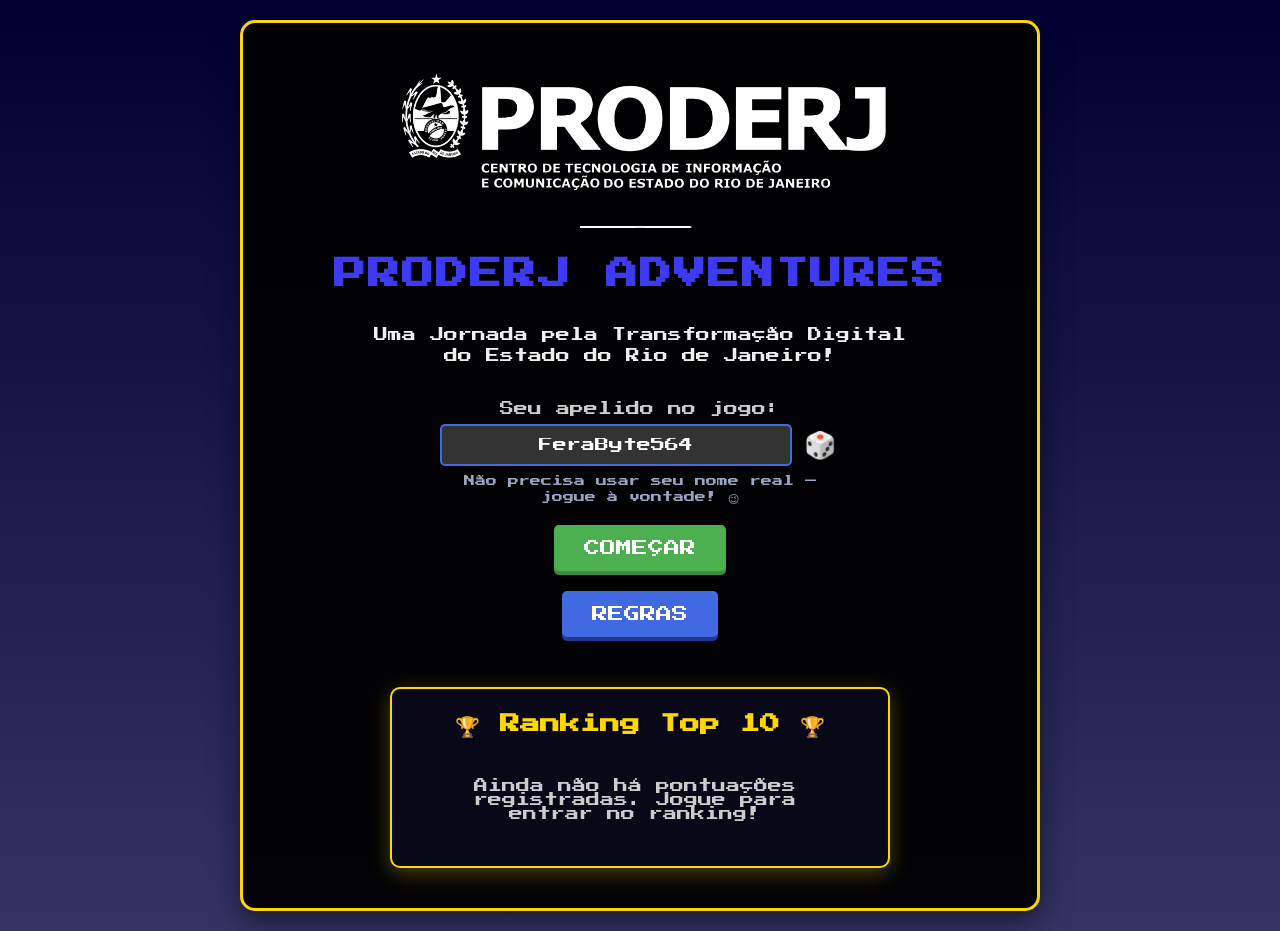
==== commit d2174a98: "Aumenta a dificuldade das perguntas de LGPD As perguntas estavam fáceis demais porque as alternativa" ====
--- a/docs/index.html
+++ b/docs/index.html
@@ -5,8 +5,8 @@
     <meta name="viewport" content="width=device-width, initial-scale=1.0">
     <title>PRODERJ Adventures — Jornada Digital</title>
     <link href="https://fonts.googleapis.com/css2?family=Press+Start+2P&display=swap" rel="stylesheet">
-    <link rel="stylesheet" href="estilo.css?v=3">
-    <link rel="stylesheet" href="animacoes.css?v=3">
+    <link rel="stylesheet" href="estilo.css?v=4">
+    <link rel="stylesheet" href="animacoes.css?v=4">
 </head>
 <body>
     <!-- Tela de Login/Inicial -->
@@ -71,9 +71,9 @@
         </div>
     </div>
 
-    <script src="api.js?v=3"></script>
-    <script src="ranking.js?v=3"></script>
-    <script src="perguntas_proderj.js?v=3"></script>
-    <script src="script.js?v=3"></script>
+    <script src="api.js?v=4"></script>
+    <script src="ranking.js?v=4"></script>
+    <script src="perguntas_proderj.js?v=4"></script>
+    <script src="script.js?v=4"></script>
 </body>
 </html>
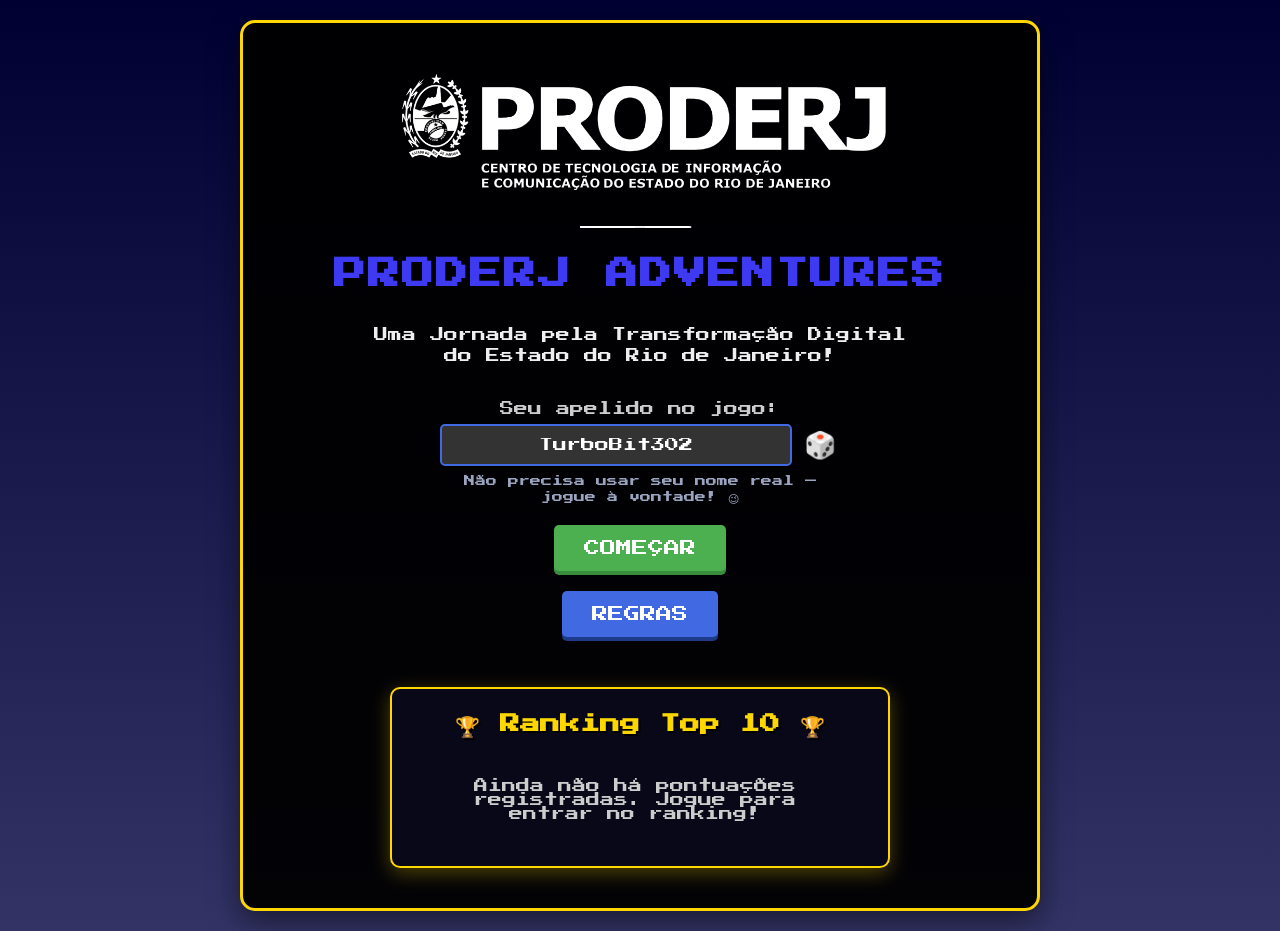
==== commit 649ffc48: "Compacta o modal de regras Reduz de 10 para 5 itens essenciais, removendo redundâncias e a menção de" ====
--- a/docs/index.html
+++ b/docs/index.html
@@ -5,8 +5,8 @@
     <meta name="viewport" content="width=device-width, initial-scale=1.0">
     <title>PRODERJ Adventures — Jornada Digital</title>
     <link href="https://fonts.googleapis.com/css2?family=Press+Start+2P&display=swap" rel="stylesheet">
-    <link rel="stylesheet" href="estilo.css?v=4">
-    <link rel="stylesheet" href="animacoes.css?v=4">
+    <link rel="stylesheet" href="estilo.css?v=5">
+    <link rel="stylesheet" href="animacoes.css?v=5">
 </head>
 <body>
     <!-- Tela de Login/Inicial -->
@@ -57,23 +57,18 @@
             <span class="fechar-modal" id="fechar-regras">&times;</span>
             <h2>📜 Regras do Jogo 📜</h2>
             <div class="regras-texto">
-                <p><strong>Objetivo:</strong> Corra o máximo que puder com o robô, desviando dos obstáculos e respondendo corretamente às perguntas sobre a LGPD nos checkpoints para ganhar imunidade e continuar!</p>
-                <p><strong>Controles:</strong> Pressione a <strong>Barra de Espaço</strong> ou <strong>clique/toque</strong> na tela para fazer o robô pular.</p>
-                <p><strong>Pontuação:</strong> Você ganha pontos continuamente enquanto corre.</p>
-                <p><strong>Obstáculos:</strong> Canos e outros perigos aparecerão. Pule sobre eles para sobreviver!</p>
-                <p><strong>Checkpoints:</strong> Ao atingir certas pontuações, você chegará a um checkpoint. O jogo pausará e uma pergunta sobre a LGPD será exibida.</p>
-                <p><strong>Quiz LGPD:</strong> Responda à pergunta corretamente para ganhar um período de <strong>imunidade</strong> temporária contra colisões e continuar o jogo. Se errar, você perde uma vida!</p>
-                <p><strong>Imunidade:</strong> Durante a imunidade, o robô piscará e você não perderá se colidir com um obstáculo. Aproveite para avançar!</p>
-                <p><strong>Pulo na Imunidade:</strong> Você pode pular normalmente mesmo durante o período de imunidade.</p>
-                <p><strong>Game Over:</strong> O jogo termina se você colidir com um obstáculo (fora do período de imunidade) ou errar uma pergunta do checkpoint.</p>
-                <p><strong>Ranking:</strong> Sua melhor pontuação será salva no ranking local. Tente chegar ao topo!</p>
+                <p><strong>🎯 Objetivo:</strong> Corra o máximo possível com o robô e responda às perguntas sobre a LGPD nos checkpoints.</p>
+                <p><strong>🕹️ Controles:</strong> <strong>Barra de Espaço</strong> ou <strong>clique/toque</strong> para pular os obstáculos.</p>
+                <p><strong>❓ Checkpoints:</strong> A cada checkpoint aparece uma pergunta. Acertar dá <strong>imunidade</strong> temporária; errar faz perder uma vida.</p>
+                <p><strong>⭐ Pontuação:</strong> Você ganha pontos correndo e perde alguns ao bater num obstáculo ou errar uma pergunta.</p>
+                <p><strong>🏁 Fim de jogo:</strong> Acaba quando suas vidas terminam. Entre no ranking com sua melhor pontuação!</p>
             </div>
         </div>
     </div>
 
-    <script src="api.js?v=4"></script>
-    <script src="ranking.js?v=4"></script>
-    <script src="perguntas_proderj.js?v=4"></script>
-    <script src="script.js?v=4"></script>
+    <script src="api.js?v=5"></script>
+    <script src="ranking.js?v=5"></script>
+    <script src="perguntas_proderj.js?v=5"></script>
+    <script src="script.js?v=5"></script>
 </body>
 </html>
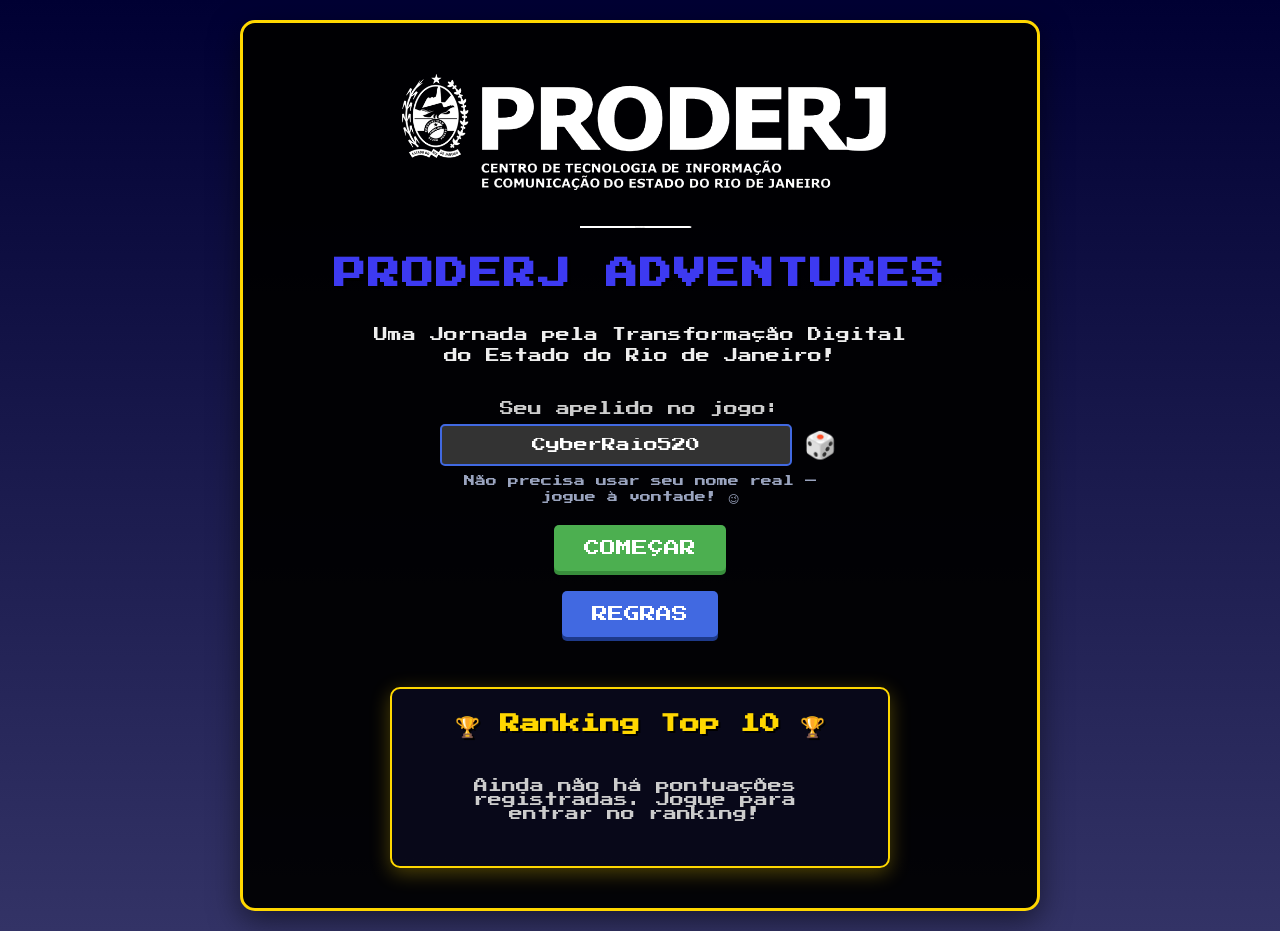
==== commit 2d5ac5f0: "Melhora as animações de vitória, game over, dano e checkpoint - Vitória: flash dourado, troféu salti" ====
--- a/docs/index.html
+++ b/docs/index.html
@@ -5,8 +5,8 @@
     <meta name="viewport" content="width=device-width, initial-scale=1.0">
     <title>PRODERJ Adventures — Jornada Digital</title>
     <link href="https://fonts.googleapis.com/css2?family=Press+Start+2P&display=swap" rel="stylesheet">
-    <link rel="stylesheet" href="estilo.css?v=5">
-    <link rel="stylesheet" href="animacoes.css?v=5">
+    <link rel="stylesheet" href="estilo.css?v=6">
+    <link rel="stylesheet" href="animacoes.css?v=6">
 </head>
 <body>
     <!-- Tela de Login/Inicial -->
@@ -66,9 +66,9 @@
         </div>
     </div>
 
-    <script src="api.js?v=5"></script>
-    <script src="ranking.js?v=5"></script>
-    <script src="perguntas_proderj.js?v=5"></script>
-    <script src="script.js?v=5"></script>
+    <script src="api.js?v=6"></script>
+    <script src="ranking.js?v=6"></script>
+    <script src="perguntas_proderj.js?v=6"></script>
+    <script src="script.js?v=6"></script>
 </body>
 </html>
--- a/docs/animacoes.css
+++ b/docs/animacoes.css
@@ -491,3 +491,109 @@
     20%  { opacity: 1; transform: translate(-50%, -20px) scale(1.15); }
     100% { opacity: 0; transform: translate(-50%, -90px) scale(1); }
 }
+
+/* ================= ANIMAÇÕES EXTRAS ================= */
+
+/* --- Vitória: flash dourado, troféu e pontuação --- */
+.flash-vitoria {
+    position: absolute;
+    inset: 0;
+    background: radial-gradient(circle, rgba(255, 215, 0, 0.6), transparent 70%);
+    pointer-events: none;
+    z-index: 100;
+    animation: flashDourado 0.9s ease-out forwards;
+}
+@keyframes flashDourado {
+    0% { opacity: 0; }
+    25% { opacity: 1; }
+    100% { opacity: 0; }
+}
+.trofeu-vitoria {
+    font-size: 54px;
+    margin-bottom: 6px;
+    animation: trofeuBounce 1s ease-in-out infinite;
+}
+@keyframes trofeuBounce {
+    0%, 100% { transform: translateY(0) rotate(-6deg); }
+    50% { transform: translateY(-14px) rotate(6deg); }
+}
+.vitoria-pontos { font-size: 18px; color: #ffd700; }
+.vitoria-posicao { font-size: 14px; color: #ffe680; margin-top: 4px; }
+
+/* --- Game Over dramático --- */
+.tela-cinza {
+    filter: grayscale(100%) contrast(1.1) brightness(0.9);
+    transition: filter 0.4s ease;
+}
+.flash-dano-forte {
+    position: absolute;
+    inset: 0;
+    background: rgba(220, 0, 0, 0.55);
+    pointer-events: none;
+    z-index: 90;
+    animation: flashVermelhoForte 0.6s ease-out forwards;
+}
+@keyframes flashVermelhoForte {
+    0% { opacity: 0; }
+    12% { opacity: 1; }
+    100% { opacity: 0; }
+}
+.subtexto-game-over {
+    font-family: 'Press Start 2P', system-ui, sans-serif;
+    font-size: 12px;
+    color: #ffd280;
+    margin-top: 12px;
+    text-shadow: 2px 2px 0 #000;
+}
+
+/* --- Perda de vida: coração partido + vinheta vermelha --- */
+.coracao-partido {
+    position: absolute;
+    top: 42%;
+    left: 50%;
+    transform: translateX(-50%);
+    font-size: 46px;
+    pointer-events: none;
+    z-index: 65;
+    animation: coracaoSobe 1s ease-out forwards;
+}
+@keyframes coracaoSobe {
+    0% { opacity: 0; transform: translate(-50%, 0) scale(0.6); }
+    20% { opacity: 1; transform: translate(-50%, -12px) scale(1.15); }
+    100% { opacity: 0; transform: translate(-50%, -80px) scale(1); }
+}
+.vinheta-dano {
+    position: absolute;
+    inset: 0;
+    pointer-events: none;
+    z-index: 64;
+    box-shadow: inset 0 0 90px 30px rgba(220, 0, 0, 0.75);
+    animation: vinhetaPisca 0.6s ease-out forwards;
+}
+@keyframes vinhetaPisca {
+    0% { opacity: 0; }
+    25% { opacity: 1; }
+    100% { opacity: 0; }
+}
+
+/* --- Checkpoint alcançado --- */
+.animacao-checkpoint {
+    position: absolute;
+    top: 40%;
+    left: 50%;
+    transform: translate(-50%, -50%);
+    font-family: 'Press Start 2P', system-ui, sans-serif;
+    font-size: 22px;
+    color: #ffd700;
+    text-shadow: 3px 3px 0 #000, 0 0 18px rgba(255, 215, 0, 0.8);
+    pointer-events: none;
+    z-index: 55;
+    white-space: nowrap;
+    animation: checkpointPop 1.2s ease-out forwards;
+}
+@keyframes checkpointPop {
+    0% { opacity: 0; transform: translate(-50%, -50%) scale(0.3); }
+    25% { opacity: 1; transform: translate(-50%, -50%) scale(1.15); }
+    70% { opacity: 1; transform: translate(-50%, -50%) scale(1); }
+    100% { opacity: 0; transform: translate(-50%, -110%) scale(1); }
+}
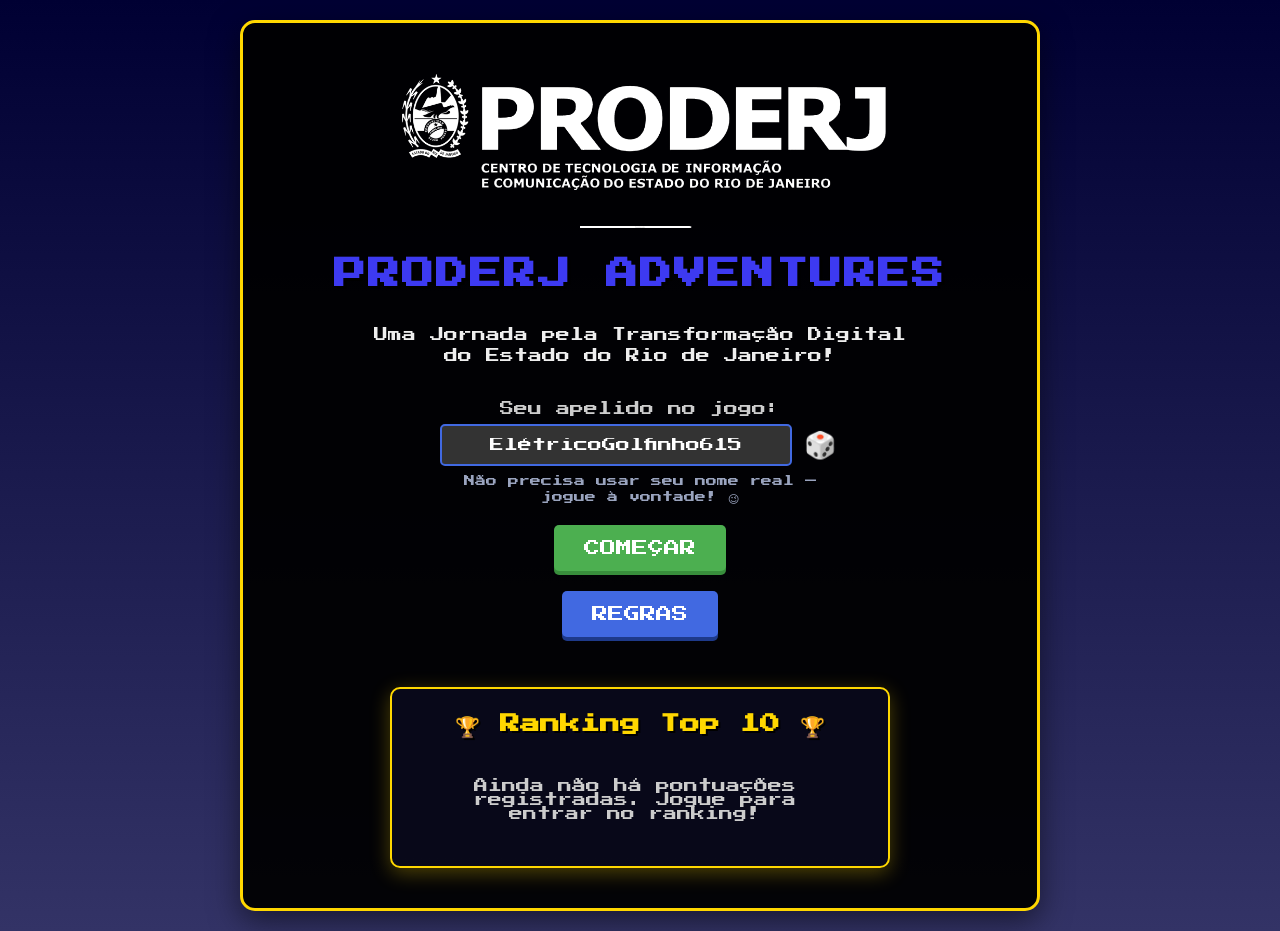
==== commit d370b7d2: "Suaviza a animação de game over Remove o preto e branco (ficou pesado/mórbido) e o texto "FIM DE JOG" ====
--- a/docs/index.html
+++ b/docs/index.html
@@ -5,8 +5,8 @@
     <meta name="viewport" content="width=device-width, initial-scale=1.0">
     <title>PRODERJ Adventures — Jornada Digital</title>
     <link href="https://fonts.googleapis.com/css2?family=Press+Start+2P&display=swap" rel="stylesheet">
-    <link rel="stylesheet" href="estilo.css?v=6">
-    <link rel="stylesheet" href="animacoes.css?v=6">
+    <link rel="stylesheet" href="estilo.css?v=7">
+    <link rel="stylesheet" href="animacoes.css?v=7">
 </head>
 <body>
     <!-- Tela de Login/Inicial -->
@@ -66,9 +66,9 @@
         </div>
     </div>
 
-    <script src="api.js?v=6"></script>
-    <script src="ranking.js?v=6"></script>
-    <script src="perguntas_proderj.js?v=6"></script>
-    <script src="script.js?v=6"></script>
+    <script src="api.js?v=7"></script>
+    <script src="ranking.js?v=7"></script>
+    <script src="perguntas_proderj.js?v=7"></script>
+    <script src="script.js?v=7"></script>
 </body>
 </html>
--- a/docs/animacoes.css
+++ b/docs/animacoes.css
@@ -528,10 +528,10 @@
 .flash-dano-forte {
     position: absolute;
     inset: 0;
-    background: rgba(220, 0, 0, 0.55);
+    background: rgba(220, 0, 0, 0.38);
     pointer-events: none;
     z-index: 90;
-    animation: flashVermelhoForte 0.6s ease-out forwards;
+    animation: flashVermelhoForte 0.5s ease-out forwards;
 }
 @keyframes flashVermelhoForte {
     0% { opacity: 0; }
